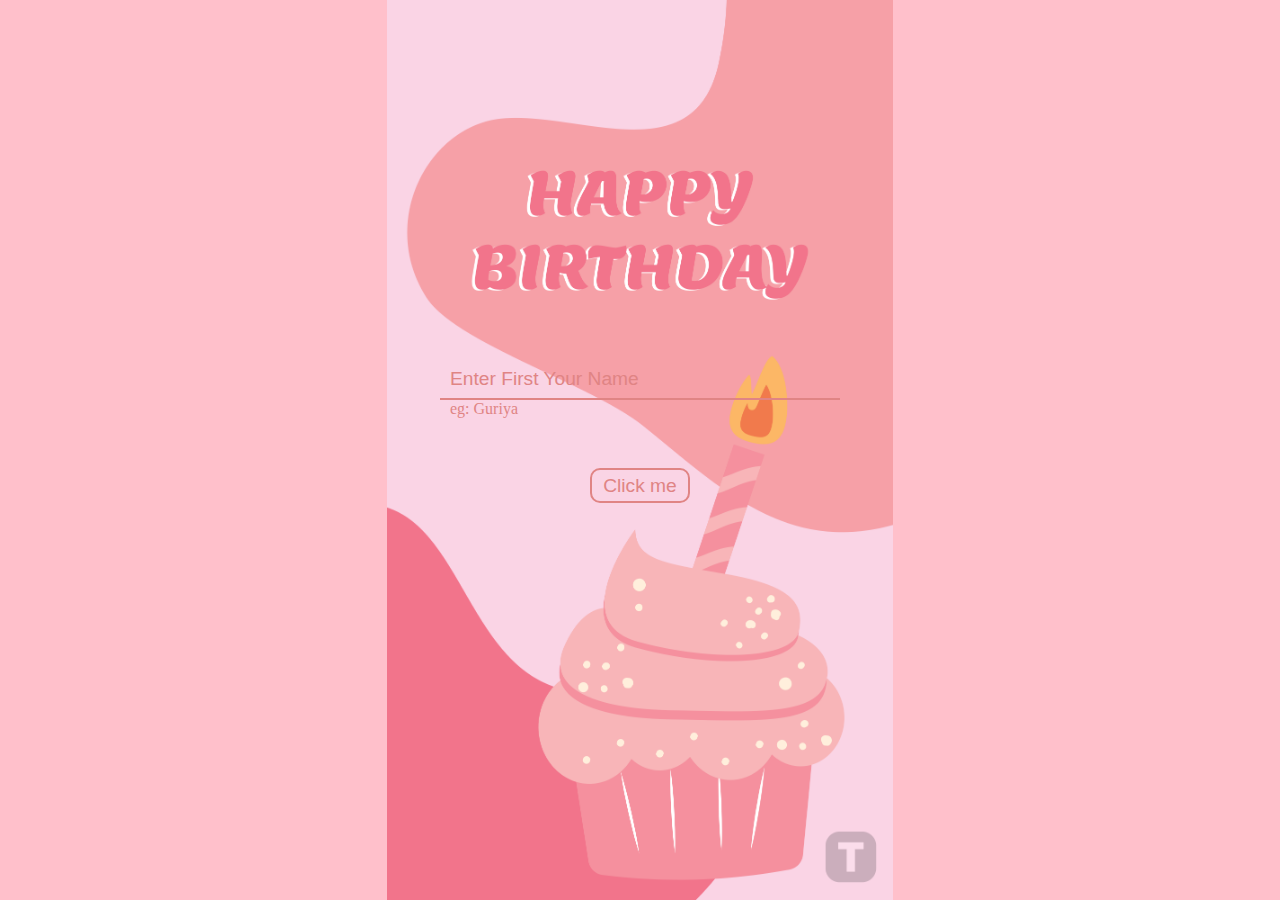
==== index.html @ b46a6e43 "myfirst commit" ====
<!DOCTYPE html>
<html lang="en">
<head>
    <meta charset="UTF-8">
    <meta name="viewport" content="width=device-width, initial-scale=1.0">
    <title>Happy Birthday Dear!</title>
    <link rel="stylesheet" href="style.css">
</head>
<body>
    <div class="main-container">
        <form class="container" id="myForm">
            <input class="input" type="text" required placeholder="Enter First Your Name">
            <p>eg: Guriya</p>
            <Button type="submit" class="btn" onclick="clickBtn()">Click me</Button>
        </form>
    </div>
    <script src="index.js"></script>
</body>
</html>
---- style.css ----
*{
    margin: 0;
    padding: 0;
    box-sizing: border-box;
}
:root{
    --ba : 2px solid red;
}
.main-container{
    width: 100vw;
    height: 100vh;
    background-image: url("Image/Happy\ Birthday\ Cupcake\ Mobile\ Background.png");
    background-position: center;
    background-size: contain;
    background-repeat: no-repeat;
    background-color: pink;
    display: flex;
    justify-content: center;
    align-items: center;
}
.container{
    width: 400px;
    height: 180px;
    /* border: var(--ba); */
    display: flex;
    flex-direction: column;
}
input{
    font-size: 120%;
    outline: none;
    color: rgb(224, 132, 132);
    width: 100%;
    height: 40px;
    border: none;
    background-color: transparent;
    border-bottom: 2px solid rgb(224, 132, 132);
    padding-left: 10px;
}
::placeholder{
    color: rgb(224, 132, 132);
}
p{
    color: rgb(224, 132, 132);
    padding-left: 10px;
}
button{
    width: 100px;
    height: 35px;
    align-self:center;
    margin-top: 50px;
    color: rgb(224, 132, 132);
    font-size: 120%;
    background-color: transparent;
    /* outline: none; */
    border-radius: 10px;
    border:2px solid rgb(224, 132, 132) ;
    transition: 0.5s;
    
}
button:hover{
    background-color: red;
    border:2px solid red ;
    color: white;
}
button:disabled{
    cursor: not-allowed;
}
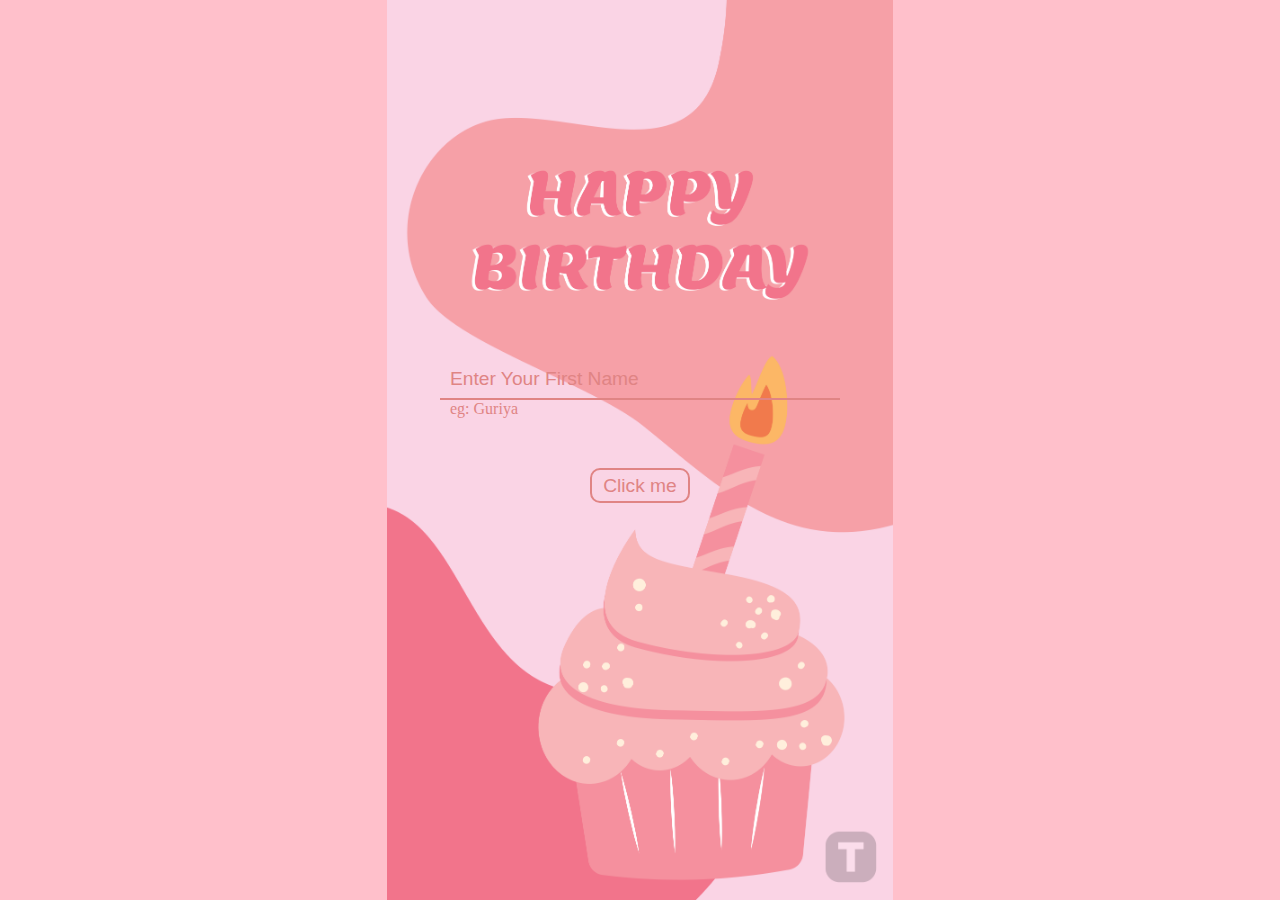
==== commit 50ae0ed6: "Update index.html" ====
--- a/index.html
+++ b/index.html
@@ -9,11 +9,11 @@
 <body>
     <div class="main-container">
         <form class="container" id="myForm">
-            <input class="input" type="text" required placeholder="Enter First Your Name">
+            <input class="input" type="text" required placeholder="Enter Your First Name">
             <p>eg: Guriya</p>
             <Button type="submit" class="btn" onclick="clickBtn()">Click me</Button>
         </form>
     </div>
     <script src="index.js"></script>
 </body>
-</html>+</html>
